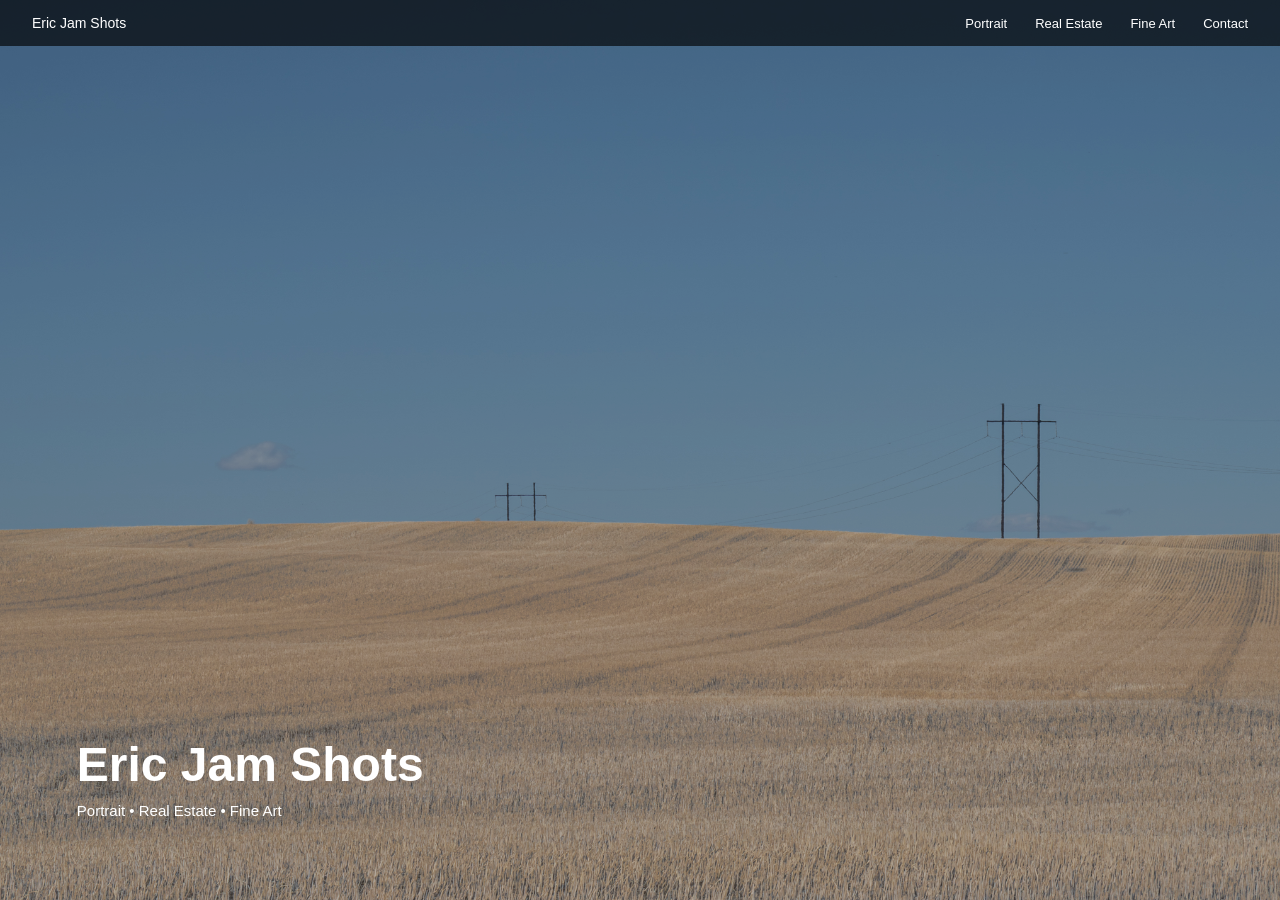
==== index.html @ 8c0a2022 "website upload" ====
<!DOCTYPE html>
<html lang="en">
<head>
  <meta charset="UTF-8" />
  <meta name="viewport" content="width=device-width, initial-scale=1.0" />
  <title>Eric Jam Shots</title>
  <link rel="stylesheet" href="style.css" />
</head>

<body>

  <nav>
    <div class="logo">Eric Jam Shots</div>

    <ul>
      <li><a href="portrait.html">Portrait</a></li>
      <li><a href="real-estate.html">Real Estate</a></li>
      <li><a href="fine-art.html">Fine Art</a></li>
      <li><a href="contact.html">Contact</a></li>
    </ul>
  </nav>

  <section class="hero">
    <img src="images/10.jpg" alt="Eric Jam Shots">

    <div class="hero-text">
      <h1>Eric Jam Shots</h1>
      <p>Portrait • Real Estate • Fine Art</p>
    </div>
  </section>

</body>
</html>
---- style.css ----
* {
  margin: 0;
  padding: 0;
  box-sizing: border-box;
}

body {
  font-family: Arial, Helvetica, sans-serif;
  background: #111;
  color: white;
}

nav {
  position: fixed;
  top: 0;
  left: 0;
  width: 100%;
  height: 46px;
  padding: 0 32px;
  display: flex;
  justify-content: space-between;
  align-items: center;
  background: rgba(0, 0, 0, 0.65);
  z-index: 100;
}

.logo,
.logo a {
  color: white;
  text-decoration: none;
  font-size: 14px;
  font-weight: 500;
}

nav ul {
  display: flex;
  gap: 28px;
  list-style: none;
}

nav a {
  color: white;
  text-decoration: none;
  font-size: 13px;
}

nav a:hover {
  opacity: 0.7;
}

/* 首页 */

.hero {
  position: relative;
  width: 100%;
  height: 100vh;
  overflow: hidden;
}

.hero img {
  width: 100%;
  height: 100%;
  object-fit: cover;
}

.hero::after {
  content: "";
  position: absolute;
  inset: 0;
  background: rgba(0, 0, 0, 0.18);
}

.hero-text {
  position: absolute;
  left: 6%;
  bottom: 9%;
  z-index: 2;
}

.hero-text h1 {
  font-size: 48px;
  margin-bottom: 10px;
}

.hero-text p {
  font-size: 15px;
}

/* 通用页面 */

.page {
  padding: 120px 6vw 100px;
  background: #111;
  min-height: 100vh;
}

.page-title {
  margin-bottom: 80px;
}

.page-title h1 {
  font-size: 44px;
  margin-bottom: 12px;
}

.page-title p {
  color: #aaa;
  font-size: 16px;
}

figure {
  margin: 0;
  display: flex;
  flex-direction: column;
  align-items: center;
}

figure img {
  display: block;
}

figcaption {
  margin-top: 16px;
  color: #bbb;
  font-size: 16px;
  line-height: 1.4;
  text-align: center;
}

/* Fine Art：保持之前比较稳的排版 */

.fine-grid {
  width: 86vw;
  max-width: 1350px;
  margin: 0 auto;
  display: grid;
  grid-template-columns: repeat(2, 1fr);
  gap: 95px 70px;
  align-items: start;
}

.fine-grid img {
  width: 100%;
  height: auto;
  object-fit: contain;
}

.fine-grid .wide {
  grid-column: 1 / -1;
}

.fine-grid .wide img {
  width: 82%;
}

.fine-grid .vertical {
  grid-row: span 2;
}

.fine-grid .vertical img {
  width: 78%;
}

/* Real Estate：小一点、横图舒服、caption 居中 */

.real-grid {
  width: 88vw;
  max-width: 1400px;
  margin: 0 auto;
  display: grid;
  grid-template-columns: repeat(2, 1fr);
  gap: 80px 50px;
}

.real-grid img {
  width: 100%;
  max-height: 58vh;
  height: auto;
  object-fit: contain;
}

.real-wide {
  grid-column: 1 / -1;
}

.real-wide img {
  width: 82%;
}

/* Portrait：保持大，两列，间距更大 */

.portrait-grid {
  width: 90vw;
  max-width: 1600px;
  margin: 0 auto;
  display: grid;
  grid-template-columns: repeat(2, 1fr);
  gap: 130px 90px;
}

.portrait-grid img {
  width: 100%;
  max-height: 82vh;
  height: auto;
  object-fit: contain;
}

/* Mobile */

@media (max-width: 800px) {
  nav {
    padding: 0 16px;
  }

  nav ul {
    gap: 14px;
  }

  nav a {
    font-size: 11px;
  }

  .hero-text h1 {
    font-size: 34px;
  }

  .page {
    padding: 100px 5vw 70px;
  }

  .page-title {
    margin-bottom: 60px;
  }

  .page-title h1 {
    font-size: 34px;
  }

  .fine-grid,
  .real-grid,
  .portrait-grid {
    width: 100%;
    grid-template-columns: 1fr;
    gap: 60px;
  }

  .fine-grid .wide,
  .fine-grid .vertical,
  .real-wide {
    grid-column: span 1;
    grid-row: span 1;
  }

  .fine-grid img,
  .fine-grid .wide img,
  .fine-grid .vertical img,
  .real-grid img,
  .real-wide img,
  .portrait-grid img {
    width: 100%;
    max-height: none;
  }
}

/* =========================
   CONTACT
========================= */

.contact-page {
  min-height: 100vh;
  display: flex;
  align-items: center;
  padding: 120px 8vw;
}

.contact-content {
  max-width: 900px;
}

.contact-content h1 {
  font-size: 78px;
  margin-bottom: 36px;
  letter-spacing: -0.04em;
}

.contact-description {
  max-width: 720px;
  color: #9d9d9d;
  font-size: 24px;
  line-height: 1.8;
}

.contact-icons {
  display: flex;
  gap: 34px;
  margin-top: 70px;
}

.contact-icons button {
  border: none;
  background: none;
  color: white;
  font-size: 42px;
  cursor: pointer;
  transition: 0.25s;
}

.contact-icons button:hover {
  opacity: 0.45;
  transform: translateY(-2px);
}

.contact-result {
  margin-top: 60px;
  min-height: 120px;
  font-size: 28px;
  color: white;
}

.contact-result a {
  color: white;
  text-decoration: none;
}

.contact-result img {
  width: 220px;
  background: white;
}

@media (max-width: 800px) {

  .contact-page {
    padding: 100px 7vw;
  }

  .contact-content h1 {
    font-size: 48px;
  }

  .contact-description {
    font-size: 18px;
  }

  .contact-icons {
    gap: 24px;
  }

  .contact-icons button {
    font-size: 34px;
  }

  .contact-result {
    font-size: 22px;
  }

  .contact-result img {
    width: 180px;
  }
}
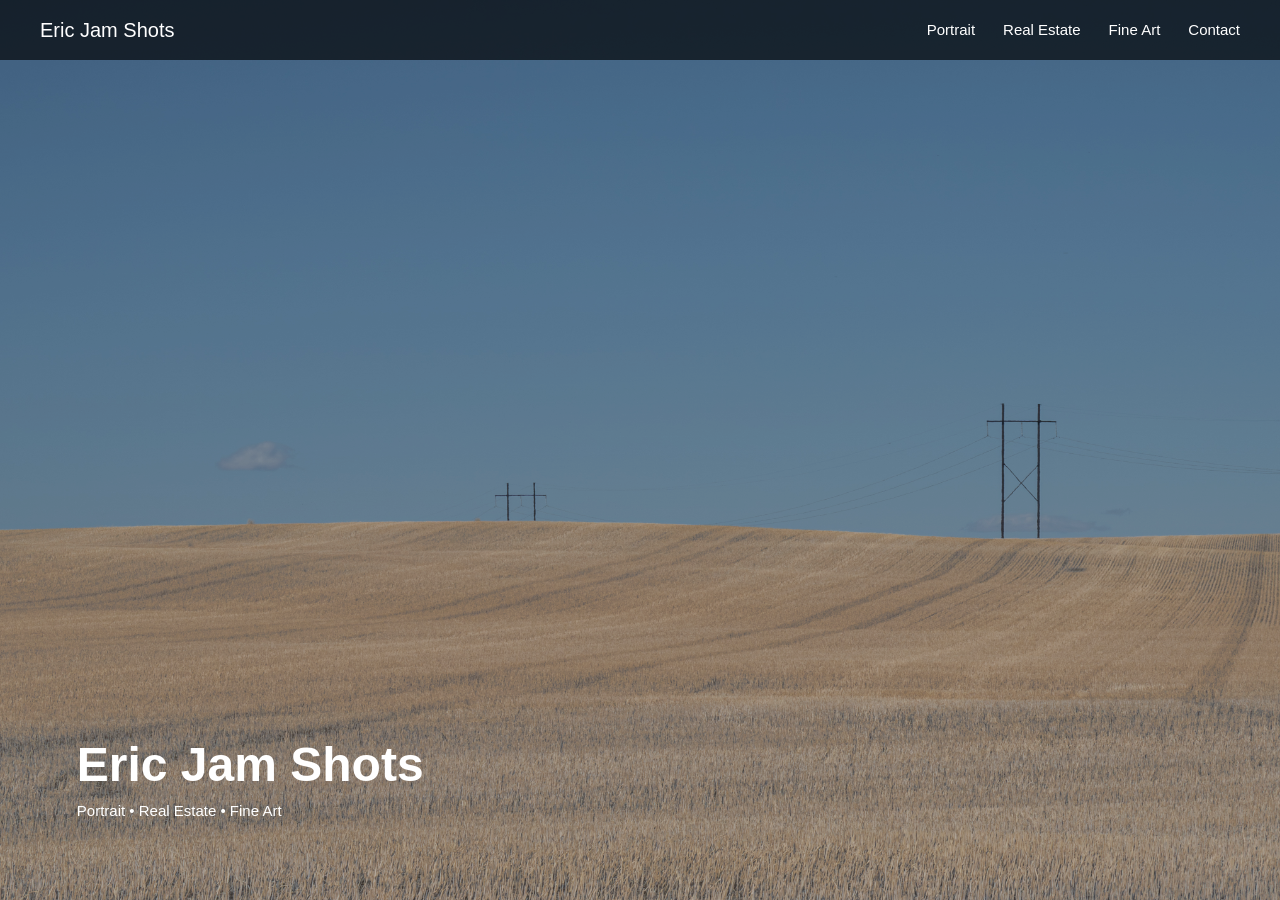
==== commit bc7964df: "3" ====
--- a/index.html
+++ b/index.html
@@ -30,4 +30,4 @@
   </section>
 
 </body>
-</html>+</html>
--- a/style.css
+++ b/style.css
@@ -15,8 +15,8 @@
   top: 0;
   left: 0;
   width: 100%;
-  height: 46px;
-  padding: 0 32px;
+  height: 60px;
+  padding: 0 40px;
   display: flex;
   justify-content: space-between;
   align-items: center;
@@ -28,7 +28,7 @@
 .logo a {
   color: white;
   text-decoration: none;
-  font-size: 14px;
+  font-size: 20px;
   font-weight: 500;
 }
 
@@ -41,7 +41,7 @@
 nav a {
   color: white;
   text-decoration: none;
-  font-size: 13px;
+  font-size: 15px;
 }
 
 nav a:hover {
@@ -187,6 +187,28 @@
   width: 82%;
 }
 
+.real-atmosphere-title {
+  grid-column: 1 / -1;
+  margin-top: 70px;
+}
+
+.real-atmosphere-title figcaption {
+  font-size: 18px;
+  color: #eee;
+  letter-spacing: 0.08em;
+  text-transform: uppercase;
+}
+
+.real-atmosphere {
+  grid-column: span 1;
+}
+
+.real-atmosphere img {
+  width: 100%;
+  max-height: 86vh;
+  object-fit: contain;
+}
+
 /* Portrait：保持大，两列，间距更大 */
 
 .portrait-grid {
@@ -203,6 +225,24 @@
   max-height: 82vh;
   height: auto;
   object-fit: contain;
+}
+
+/* FEATURED PORTRAIT */
+
+.portrait-wide {
+  grid-column: 1 / -1;
+  text-align: center;
+  margin-top: 40px;
+}
+
+.portrait-wide img {
+  width: 100%;
+  max-width: 1400px;
+  max-height: none;
+}
+
+.portrait-wide figcaption {
+  margin-top: 18px;
 }
 
 /* Mobile */
@@ -268,51 +308,71 @@
 
 .contact-page {
   min-height: 100vh;
-  display: flex;
+
+  padding: 120px 7vw;
+
+  display: grid;
+  grid-template-columns: 1fr 1fr;
   align-items: center;
-  padding: 120px 8vw;
-}
+
+  gap: 80px;
+}
+
+/* LEFT */
 
 .contact-content {
-  max-width: 900px;
+  max-width: 560px;
+
+  transform: translateY(160px);
 }
 
 .contact-content h1 {
-  font-size: 78px;
-  margin-bottom: 36px;
-  letter-spacing: -0.04em;
+  font-size: 82px;
+  line-height: 1;
+  margin-bottom: 42px;
+  letter-spacing: -0.05em;
 }
 
 .contact-description {
-  max-width: 720px;
   color: #9d9d9d;
-  font-size: 24px;
-  line-height: 1.8;
-}
+  font-size: 22px;
+  line-height: 1.9;
+
+  margin-bottom: 70px;
+}
+
+/* ICONS */
 
 .contact-icons {
   display: flex;
   gap: 34px;
-  margin-top: 70px;
+
+  margin-bottom: 60px;
 }
 
 .contact-icons button {
   border: none;
   background: none;
+
   color: white;
+
   font-size: 42px;
+
   cursor: pointer;
+
   transition: 0.25s;
 }
 
 .contact-icons button:hover {
-  opacity: 0.45;
+  opacity: 0.5;
   transform: translateY(-2px);
 }
 
+/* RESULT */
+
 .contact-result {
-  margin-top: 60px;
-  min-height: 120px;
+  min-height: 100px;
+
   font-size: 28px;
   color: white;
 }
@@ -327,24 +387,62 @@
   background: white;
 }
 
-@media (max-width: 800px) {
+/* RIGHT IMAGES */
+
+.contact-photos {
+  display: flex;
+  justify-content: center;
+  align-items: center;
+
+  gap: 32px;
+}
+
+.contact-photos img {
+  object-fit: cover;
+
+  border-radius: 6px;
+
+  transition: 0.35s ease;
+}
+
+.contact-photos img:hover {
+  transform: scale(1.02);
+}
+
+.photo-main {
+  width: 430px;
+}
+
+.photo-secondary {
+  width: 320px;
+
+  margin-top: 140px;
+}
+
+/* MOBILE */
+
+@media (max-width: 900px) {
 
   .contact-page {
-    padding: 100px 7vw;
+    grid-template-columns: 1fr;
+
+    gap: 60px;
+
+    padding: 110px 7vw 80px;
+  }
+
+  .contact-content {
+    transform: none;
   }
 
   .contact-content h1 {
-    font-size: 48px;
+    font-size: 52px;
   }
 
   .contact-description {
     font-size: 18px;
   }
 
-  .contact-icons {
-    gap: 24px;
-  }
-
   .contact-icons button {
     font-size: 34px;
   }
@@ -353,7 +451,64 @@
     font-size: 22px;
   }
 
-  .contact-result img {
-    width: 180px;
-  }
+  .contact-photos {
+    gap: 18px;
+  }
+
+  .photo-main {
+    width: 58%;
+  }
+
+  .photo-secondary {
+    width: 38%;
+    margin-top: 80px;
+  }
+}
+
+/* GLOBAL IMAGE HOVER */
+
+.portrait-grid img,
+.real-grid img,
+.fineart-grid img,
+.contact-photos img {
+  transition: transform 0.4s ease;
+}
+
+.portrait-grid img:hover,
+.real-grid img:hover,
+.fineart-grid img:hover,
+.contact-photos img:hover {
+  transform: scale(1.02);
+}
+
+
+.site-footer {
+  display: flex;
+  justify-content: center;
+
+  padding: 40px 0;
+}
+
+.footer-brand {
+  display: flex;
+  align-items: center;
+
+  gap: 16px;
+
+  opacity: 0.4;
+}
+
+.footer-logo {
+  width: 24px;
+  height: auto;
+}
+
+.footer-brand p {
+  margin: 0;
+
+  font-size: 10px;
+  letter-spacing: 0.22em;
+  text-transform: uppercase;
+
+  color: #888;
 }
